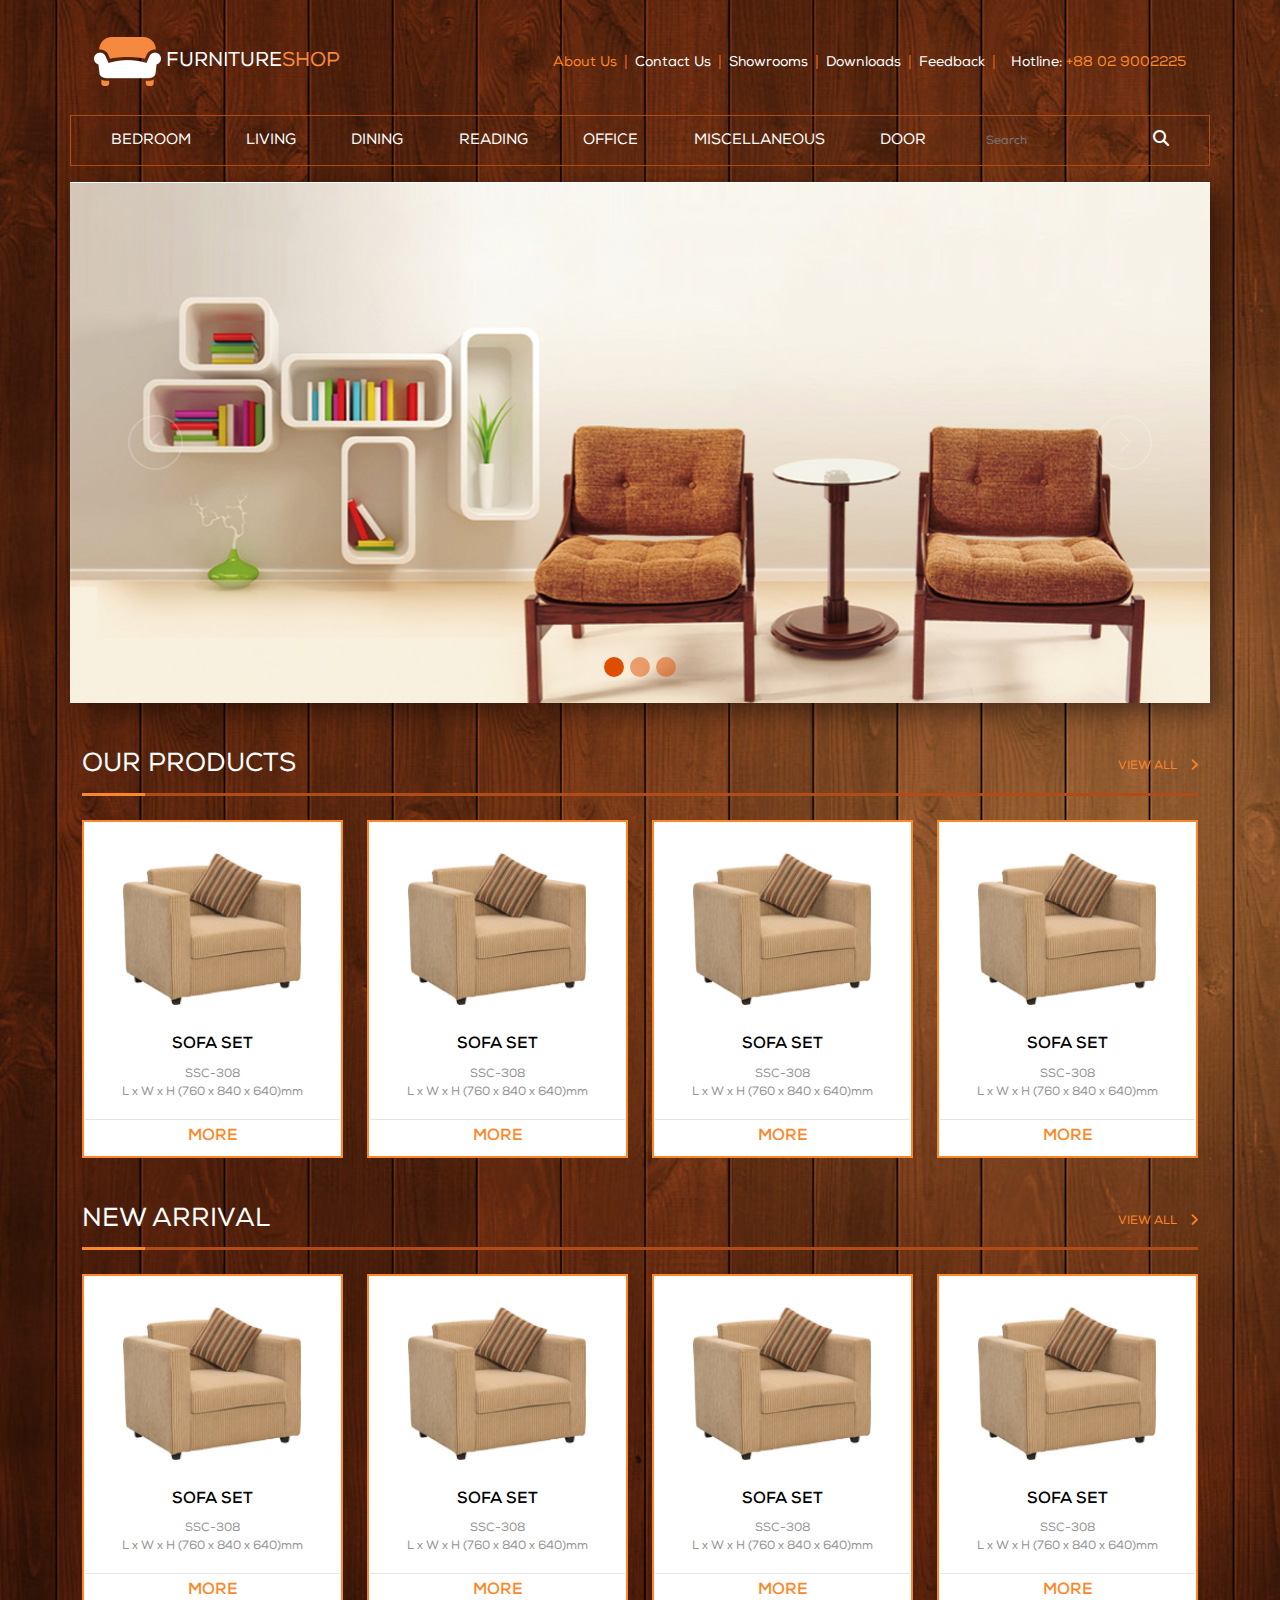
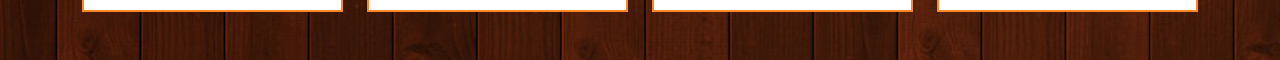
==== Project - 1 HTML CSS Bootstrap Website/index.html @ 81d1b039 "my evidence 2 project is updated" ====
<!DOCTYPE html>
<html lang="en">

<head>
    <meta charset="UTF-8">
    <meta http-equiv="X-UA-Compatible" content="IE=edge">
    <meta name="viewport" content="width=device-width, initial-scale=1.0">
    <title>Project 1</title>
    <link rel="stylesheet" href="css/bootstrap.min.css">
    <link rel="stylesheet" href="css/all.min.css">
    <link rel="stylesheet" href="css/style.css">
    <link rel="stylesheet" href="css/responsive.css">

</head>

<body>
    <header>
        <div class="container">
            <nav class="navbar navbar-expand-lg mt-4">
                <div class="container-fluid">
                    <a class="navbar-brand" href="#"><img src="images/Logo.png" alt=""> FURNITURE<span>SHOP</span></a>
                    <button class="navbar-toggler" type="button" data-bs-toggle="collapse"
                        data-bs-target="#navbarSupportedContent" aria-controls="navbarSupportedContent"
                        aria-expanded="false" aria-label="Toggle navigation">
                        <span class="navbar-toggler-icon-custom">
                            <i class="fa fa-bars"></i>
                        </span>
                    </button>

                    <div class="collapse navbar-collapse" id="navbarSupportedContent">
                        <ul class="navbar-nav ms-auto mb-2 mb-lg-0">
                            <li class="nav-item">
                                <a class="nav-link active" aria-current="page" href="#">About Us</a>
                            </li>
                            <li class="nav-item">
                                <a class="nav-link" aria-current="page" href="#">Contact Us</a>
                            </li>
                            <li class="nav-item">
                                <a class="nav-link" aria-current="page" href="#">Showrooms</a>
                            </li>
                            <li class="nav-item">
                                <a class="nav-link" aria-current="page" href="#">Downloads</a>
                            </li>
                            <li class="nav-item">
                                <a class="nav-link" aria-current="page" href="#">Feedback</a>
                            </li>
                            <li class="nav-item">
                                <p class="navbar-text ms-3 align-items-center">Hotline: <span>+88 02 9002225</span></p>
                            </li>
                        </ul>

                    </div>
                </div>
            </nav>
        </div>
        <div class="container mt-3">
            <div class="row">
                <div
                    class="col-12 menu-link-group align-items-center justify-content-around d-flex flex-md-row flex-column">
                    <a href="#">BEDROOM</a>
                    <a href="#">LIVING</a>
                    <a href="#">DINING</a>
                    <a href="#">READING</a>
                    <a href="#">OFFICE</a>
                    <a href="#">MISCELLANEOUS</a>
                    <a href="#">DOOR</a>
                    <div class=>
                        <input type="text" id="search" placeholder="Search">
                        <label for="search">
                            <i class="fa-solid fa-magnifying-glass"></i>
                        </label>
                    </div>
                </div>
            </div>
        </div>
    </header>

    <section class="container mt-3 p-0 banner-slider">
        <div id="carouselExampleIndicators" class="carousel slide">
            <div class="carousel-indicators">
                <button type="button" data-bs-target="#carouselExampleIndicators" data-bs-slide-to="0" class="active"
                    aria-current="true" aria-label="Slide 1"></button>
                <button type="button" data-bs-target="#carouselExampleIndicators" data-bs-slide-to="1"
                    aria-label="Slide 2"></button>
                <button type="button" data-bs-target="#carouselExampleIndicators" data-bs-slide-to="2"
                    aria-label="Slide 3"></button>
            </div>
            <div class="carousel-inner">
                <div class="carousel-item active">
                    <img src="images/Banner 1.jpg" class="d-block w-100" alt="...">
                </div>
                <div class="carousel-item">
                    <img src="images/Banner 2.jpg" class="d-block w-100" alt="...">
                </div>
                <div class="carousel-item">
                    <img src="images/Banner 3.jpg" class="d-block w-100" alt="...">
                </div>
            </div>
            <button class="carousel-control-prev" type="button" data-bs-target="#carouselExampleIndicators"
                data-bs-slide="prev">
                <img src="images/previousIcon.png" alt="">

                </span>
                <span class="visually-hidden">Previous</span>
            </button>
            <button class="carousel-control-next" type="button" data-bs-target="#carouselExampleIndicators"
                data-bs-slide="next">
                <img src="images/nextIcon.png" alt="">
                <span class="visually-hidden">Next</span>
            </button>
        </div>
    </section>
    <!-- Our Product section start -->
    <section class="container our-products-section my-5">
        <!-- Common heading Start -->
        <div class="title">
            <div class="row">
                <div class="col-6 d-flex align-items-center">
                    <h2 class="common-heading">OUR PRODUCTS</h2>
                </div>
                <div class="col-6 d-flex align-items-center justify-content-end">
                    <h5 class="common-heading-2">VIEW ALL <i class="fa-solid fa-chevron-right"></i></h5>
                </div>
            </div>
            <div class="title-divider">
            </div>
            <!-- Common heading end -->
            <div class="row mt-lg-n3 mt-4">
                <div class="col-md-3">
                    <div class="card">
                        <img src="images/product-1.jpg" class="card-img-top" alt="...">
                        <div class="card-body">
                            <h5 class="card-title">Sofa Set</h5>
                            <p class="card-text">SSC-308 <br>
                                L x W x H (760 x 840 x 640)mm</p>
                            <a href="#" class="btn card-btn">More</a>
                        </div>
                    </div>
                </div>
                <div class="col-md-3">
                    <div class="card">
                        <img src="images/product-1.jpg" class="card-img-top" alt="...">
                        <div class="card-body">
                            <h5 class="card-title">Sofa Set</h5>
                            <p class="card-text">SSC-308 <br>
                                L x W x H (760 x 840 x 640)mm</p>
                            <a href="#" class="btn card-btn">More</a>
                        </div>
                    </div>
                </div>
                <div class="col-md-3">
                    <div class="card">
                        <img src="images/product-1.jpg" class="card-img-top" alt="...">
                        <div class="card-body">
                            <h5 class="card-title">Sofa Set</h5>
                            <p class="card-text">SSC-308 <br>
                                L x W x H (760 x 840 x 640)mm</p>
                            <a href="#" class="btn card-btn">More</a>
                        </div>
                    </div>
                </div>
                <div class="col-md-3">
                    <div class="card">
                        <img src="images/product-1.jpg" class="card-img-top" alt="...">
                        <div class="card-body">
                            <h5 class="card-title">Sofa Set</h5>
                            <p class="card-text">SSC-308 <br>
                                L x W x H (760 x 840 x 640)mm</p>
                            <a href="#" class="btn card-btn">More</a>
                        </div>
                    </div>
                </div>
            </div>
    </section>
    <!-- Our Product section end -->

    <!-- New Arrival Section start -->
    <section class="container new-arriaval-section my-5">
        <!-- Common heading Start -->
        <div class="title">
            <div class="row">
                <div class="col-6 d-flex align-items-center">
                    <h2 class="common-heading">New Arrival</h2>
                </div>
                <div class="col-6 d-flex align-items-center justify-content-end">
                    <h5 class="common-heading-2">VIEW ALL <i class="fa-solid fa-chevron-right"></i></h5>
                </div>
            </div>
            <div class="title-divider">
            </div>
            <!-- Common heading end -->
            <div class="row mt-lg-n3 mt-4">
                <div class="col-md-3">
                    <div class="card">
                        <img src="images/product-1.jpg" class="card-img-top" alt="...">
                        <div class="card-body">
                            <h5 class="card-title">Sofa Set</h5>
                            <p class="card-text">SSC-308 <br>
                                L x W x H (760 x 840 x 640)mm</p>
                            <a href="#" class="btn card-btn">More</a>
                        </div>
                    </div>
                </div>
                <div class="col-md-3">
                    <div class="card">
                        <img src="images/product-1.jpg" class="card-img-top" alt="...">
                        <div class="card-body">
                            <h5 class="card-title">Sofa Set</h5>
                            <p class="card-text">SSC-308 <br>
                                L x W x H (760 x 840 x 640)mm</p>
                            <a href="#" class="btn card-btn">More</a>
                        </div>
                    </div>
                </div>
                <div class="col-md-3">
                    <div class="card">
                        <img src="images/product-1.jpg" class="card-img-top" alt="...">
                        <div class="card-body">
                            <h5 class="card-title">Sofa Set</h5>
                            <p class="card-text">SSC-308 <br>
                                L x W x H (760 x 840 x 640)mm</p>
                            <a href="#" class="btn card-btn">More</a>
                        </div>
                    </div>
                </div>
                <div class="col-md-3">
                    <div class="card">
                        <img src="images/product-1.jpg" class="card-img-top" alt="...">
                        <div class="card-body">
                            <h5 class="card-title">Sofa Set</h5>
                            <p class="card-text">SSC-308 <br>
                                L x W x H (760 x 840 x 640)mm</p>
                            <a href="#" class="btn card-btn">More</a>
                        </div>
                    </div>
                </div>
            </div>
    </section>
    <!-- New Arrival Section end -->
    <script src="js/bootstrap.bundle.min.js"></script>
</body>

</html>
---- Project - 1 HTML CSS Bootstrap Website/css/style.css ----
/* Importing fonts start */

@font-face {
    font-family: 'Nexa';
    src: url('../fonts/NexaBold.woff') format('woff');
    font-weight: bold;
    font-style: normal;
}

@font-face {
    font-family: 'Nexa';
    src: url('../fonts/NexaLight.woff') format('woff');
    font-weight: lighter;
    font-style: normal;
}

@font-face {
    font-family: 'Nexa';
    src: url('../fonts/NexaRegular.woff') format('woff');
    font-weight: normal;
    font-style: normal;
}

/* Importing fonts end */


* {
    margin: 0;
    padding: 0;
}

body {
    font-family: 'Nexa', sans-serif;
    font-weight: normal;
    color: white;
    background-image: url(../images/background-image.jpg);
    background-repeat: repeat-y;
    background-size: cover;
    position: relative;
}

/* body::after {
    content: "";
    position: absolute;
    top: 0;
    left: 0;
    width: 100%;
    height: 100%;
    background: linear-gradient(to bottom, transparent #fff);
} */

/* Header start */
.navbar-toggler-icon-custom {
    color: white;
    font-size: 25px;
}

.navbar-brand {
    color: white;
}

.navbar-brand span {
    color: #f5893f;
}

.nav-item span {
    color: #fa8729;
}

.navbar-text {
    font-size: 14px;
    color: white;
}

.nav-link {
    color: white;
    font-size: 14px;
    margin: 0 6 px;
}

.nav-link:hover,
.navbar-nav .nav-link.active {
    color: #fa8729;
}

.navbar-nav li {
    border-right: 2px solid #af4c18;
    height: 14px;
    line-height: 0px;
}

.navbar-nav li:last-child {
    border-right: none;
}

/* Second menu */
.menu-link-group {
    border: 1px solid #af4c18;
}

.menu-link-group a {
    padding: 17px 0;
    line-height: 15px;
    color: white;
    text-decoration: none;
    font-size: 15px;
}

.menu-link-group input {
    padding: 0 5px;
    height: 20px;
    margin-right: 10px;
    font-size: 12px;
    border: none;
    background-color: transparent;
}

/* Header end */

/* Carosol Start */
.carousel {
    box-shadow: 10px 10px 25px rgba(0, 0, 0, 0.445);
}

.fa-circle-chevron-left {
    font-size: 25px;
}

.carousel-indicators [data-bs-target] {
    width: 20px;
    height: 20px;
    border-radius: 50%;
    background-color: #df4e00;
}

/* Carosol End */

/* Our Products start */
.our-products-section {}

.card {
    border-radius: 0;
    border: 2px solid #fa8729;
}

.card-title {
    color: black;
    margin-bottom: 10px;
}


.card-img,
.card-img-top {
    width: 70%;
    margin: 30px auto;
}

.card-body {
    padding: 0;
    text-align: center;
}

.card-title {
    text-transform: uppercase;
    font-size: 16px;
    font-weight: bold;
}

.card-text {
    font-size: 12px;
    color: #959595;
    padding: 0 15px;
}

.card-btn {
    display: block;
    color: #fa8729;
    font-size: 16px;
    font-weight: bold;
    text-transform: uppercase;
    position: relative;
}

.card-btn::before {
    position: absolute;
    content: "";
    top: 0;
    left: 0;
    right: 0;
    bottom: 0;
    height: 1px;
    background-color: #e6e6e6;
}

/* Our Products end */


/* common heading start */
.common-heading {
    font-size: 26px;
    margin: 0;
    text-transform: uppercase;
}

.common-heading-2 {
    font-size: 12px;
    color: #fa8729;
    margin: 0;
}

.title-divider {
    margin: 10px 0;
    display: block;
    height: 3px;
    width: 100%;
    background-color: #af4c18;
    position: relative;
}

.title-divider::before {
    position: absolute;
    content: "";
    height: 3px;
    width: 63px;
    background-color: #fa8729;
}

.fa-chevron-right {
    margin-left: 10px;
}

/* common heading end */
---- Project - 1 HTML CSS Bootstrap Website/css/responsive.css ----
@media only screen and (max-width: 992px) {
    .nav-item {
        text-align: center;
        margin: 18px 0;
    }

    .navbar-nav li {
        border: none;
    }

    .nav-link,
    .navbar-text {
        font-size: 20px;
    }

    .menu-link-group a {
        font-size: 13.5px;
    }
}

@media (max-width: 768px) {
    .menu-link-group a {
        font-size: 16px;
        padding: 14px 0;
    }

    .menu-link-group input {
        min-width: 200px;
        width: 50vw;
        height: 30px;
        margin-bottom: 20px;
    }

}


@media (max-width: 576px) {
    .banner-slider {
        display: none;
    }

    .menu-link-group input {
        min-width: 200px;
        width: 80vw;
        height: 30px;
    }
}
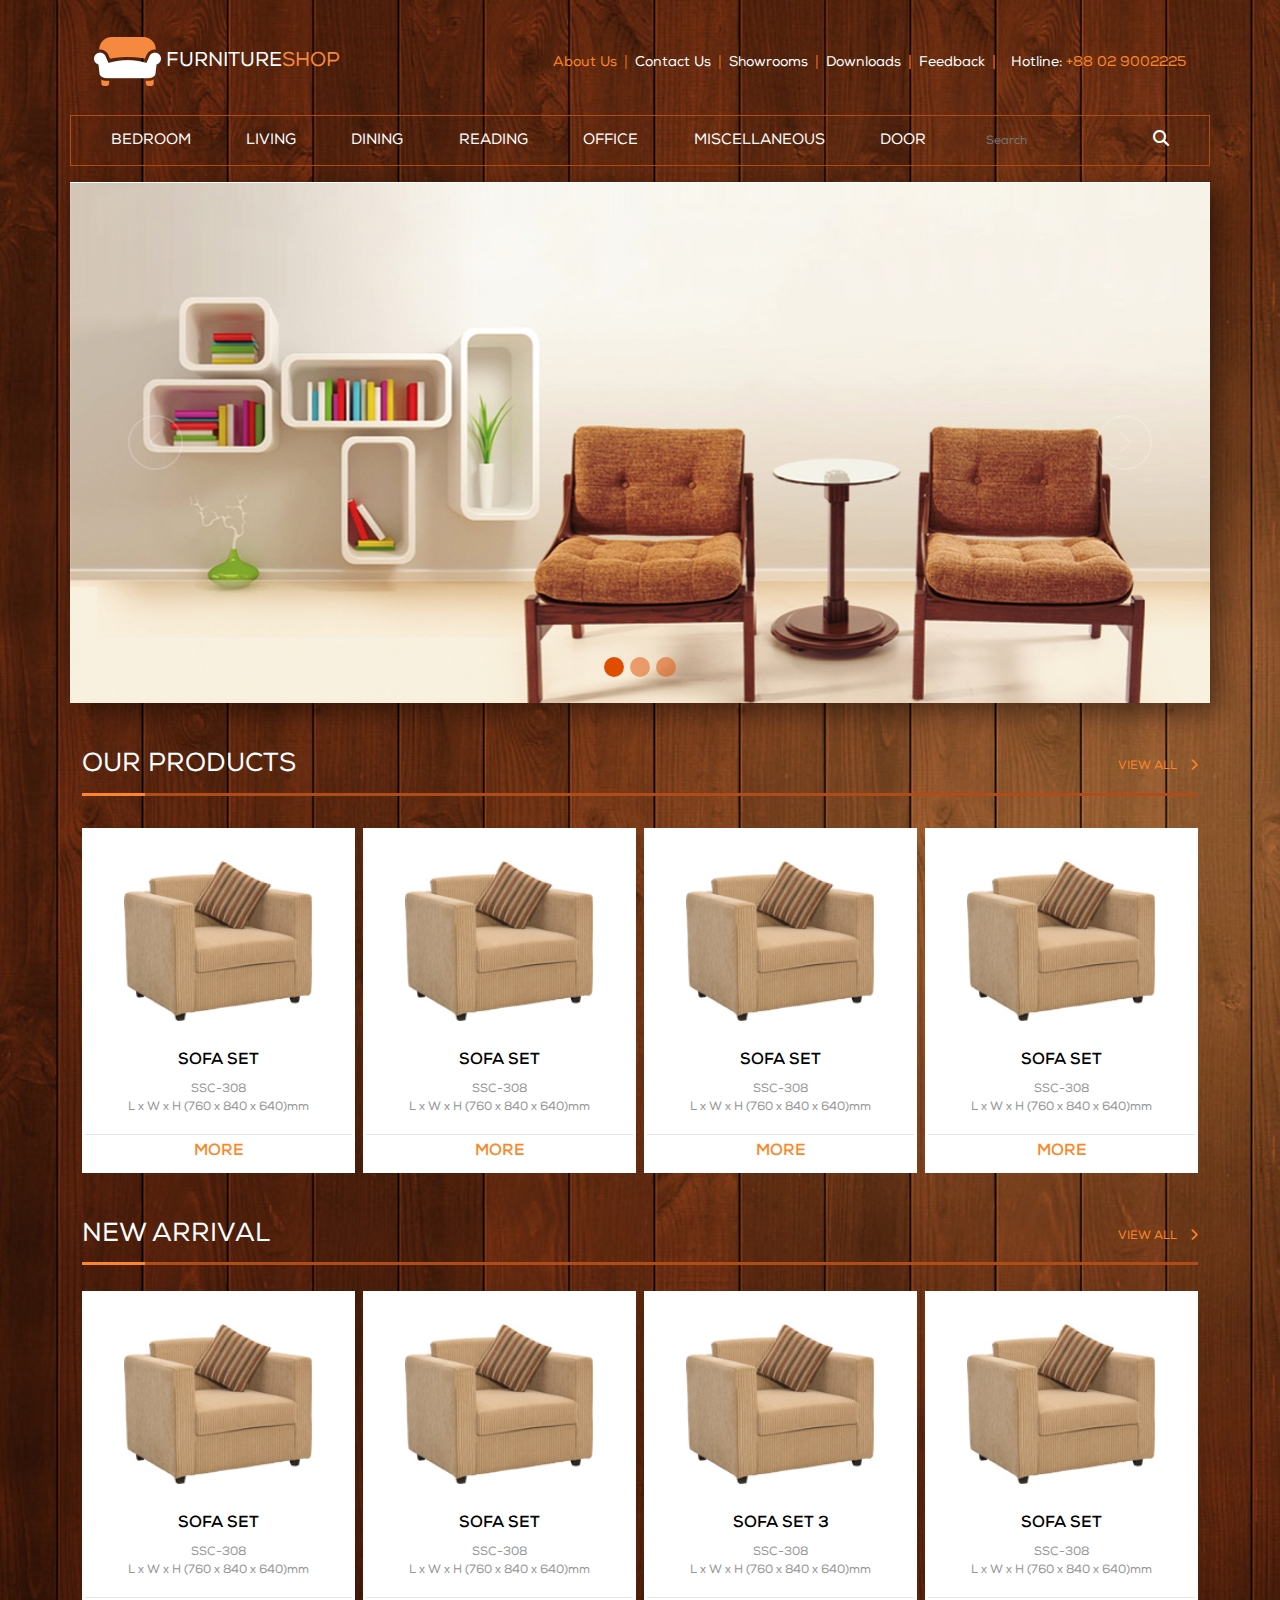
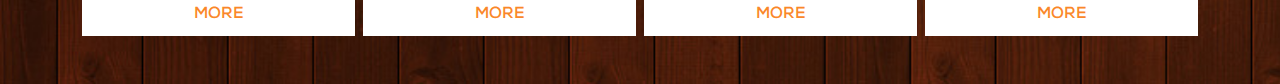
==== commit 06bb4916: "my project is updated" ====
--- a/Project - 1 HTML CSS Bootstrap Website/index.html
+++ b/Project - 1 HTML CSS Bootstrap Website/index.html
@@ -75,7 +75,7 @@
         </div>
     </header>
 
-    <section class="container mt-3 p-0 banner-slider">
+    <section class="container mt-3 p-0 banner-slider ">
         <div id="carouselExampleIndicators" class="carousel slide">
             <div class="carousel-indicators">
                 <button type="button" data-bs-target="#carouselExampleIndicators" data-bs-slide-to="0" class="active"
@@ -125,41 +125,41 @@
             <div class="title-divider">
             </div>
             <!-- Common heading end -->
-            <div class="row mt-lg-n3 mt-4">
-                <div class="col-md-3">
-                    <div class="card">
-                        <img src="images/product-1.jpg" class="card-img-top" alt="...">
-                        <div class="card-body">
-                            <h5 class="card-title">Sofa Set</h5>
-                            <p class="card-text">SSC-308 <br>
-                                L x W x H (760 x 840 x 640)mm</p>
-                            <a href="#" class="btn card-btn">More</a>
-                        </div>
-                    </div>
-                </div>
-                <div class="col-md-3">
-                    <div class="card">
-                        <img src="images/product-1.jpg" class="card-img-top" alt="...">
-                        <div class="card-body">
-                            <h5 class="card-title">Sofa Set</h5>
-                            <p class="card-text">SSC-308 <br>
-                                L x W x H (760 x 840 x 640)mm</p>
-                            <a href="#" class="btn card-btn">More</a>
-                        </div>
-                    </div>
-                </div>
-                <div class="col-md-3">
-                    <div class="card">
-                        <img src="images/product-1.jpg" class="card-img-top" alt="...">
-                        <div class="card-body">
-                            <h5 class="card-title">Sofa Set</h5>
-                            <p class="card-text">SSC-308 <br>
-                                L x W x H (760 x 840 x 640)mm</p>
-                            <a href="#" class="btn card-btn">More</a>
-                        </div>
-                    </div>
-                </div>
-                <div class="col-md-3">
+            <div class="row mt-lg-3 px-2">
+                <div class="col-md-3 col-6 mt-3 g-2">
+                    <div class="card">
+                        <img src="images/product-1.jpg" class="card-img-top" alt="...">
+                        <div class="card-body">
+                            <h5 class="card-title">Sofa Set</h5>
+                            <p class="card-text">SSC-308 <br>
+                                L x W x H (760 x 840 x 640)mm</p>
+                            <a href="#" class="btn card-btn">More</a>
+                        </div>
+                    </div>
+                </div>
+                <div class="col-md-3 col-6 mt-3 g-2">
+                    <div class="card">
+                        <img src="images/product-1.jpg" class="card-img-top" alt="...">
+                        <div class="card-body">
+                            <h5 class="card-title">Sofa Set</h5>
+                            <p class="card-text">SSC-308 <br>
+                                L x W x H (760 x 840 x 640)mm</p>
+                            <a href="#" class="btn card-btn">More</a>
+                        </div>
+                    </div>
+                </div>
+                <div class="col-md-3 col-6 mt-3 g-2">
+                    <div class="card">
+                        <img src="images/product-1.jpg" class="card-img-top" alt="...">
+                        <div class="card-body">
+                            <h5 class="card-title">Sofa Set</h5>
+                            <p class="card-text">SSC-308 <br>
+                                L x W x H (760 x 840 x 640)mm</p>
+                            <a href="#" class="btn card-btn">More</a>
+                        </div>
+                    </div>
+                </div>
+                <div class="col-md-3 col-6 mt-3 g-2">
                     <div class="card">
                         <img src="images/product-1.jpg" class="card-img-top" alt="...">
                         <div class="card-body">
@@ -189,41 +189,41 @@
             <div class="title-divider">
             </div>
             <!-- Common heading end -->
-            <div class="row mt-lg-n3 mt-4">
-                <div class="col-md-3">
-                    <div class="card">
-                        <img src="images/product-1.jpg" class="card-img-top" alt="...">
-                        <div class="card-body">
-                            <h5 class="card-title">Sofa Set</h5>
-                            <p class="card-text">SSC-308 <br>
-                                L x W x H (760 x 840 x 640)mm</p>
-                            <a href="#" class="btn card-btn">More</a>
-                        </div>
-                    </div>
-                </div>
-                <div class="col-md-3">
-                    <div class="card">
-                        <img src="images/product-1.jpg" class="card-img-top" alt="...">
-                        <div class="card-body">
-                            <h5 class="card-title">Sofa Set</h5>
-                            <p class="card-text">SSC-308 <br>
-                                L x W x H (760 x 840 x 640)mm</p>
-                            <a href="#" class="btn card-btn">More</a>
-                        </div>
-                    </div>
-                </div>
-                <div class="col-md-3">
-                    <div class="card">
-                        <img src="images/product-1.jpg" class="card-img-top" alt="...">
-                        <div class="card-body">
-                            <h5 class="card-title">Sofa Set</h5>
-                            <p class="card-text">SSC-308 <br>
-                                L x W x H (760 x 840 x 640)mm</p>
-                            <a href="#" class="btn card-btn">More</a>
-                        </div>
-                    </div>
-                </div>
-                <div class="col-md-3">
+            <div class="row mt-lg-n3 px-2">
+                <div class="col-md-3 col-6 mt-3 g-2">
+                    <div class="card">
+                        <img src="images/product-1.jpg" class="card-img-top" alt="...">
+                        <div class="card-body">
+                            <h5 class="card-title">Sofa Set</h5>
+                            <p class="card-text">SSC-308 <br>
+                                L x W x H (760 x 840 x 640)mm</p>
+                            <a href="#" class="btn card-btn">More</a>
+                        </div>
+                    </div>
+                </div>
+                <div class="col-md-3 col-6 mt-3 g-2">
+                    <div class="card">
+                        <img src="images/product-1.jpg" class="card-img-top" alt="...">
+                        <div class="card-body">
+                            <h5 class="card-title">Sofa Set</h5>
+                            <p class="card-text">SSC-308 <br>
+                                L x W x H (760 x 840 x 640)mm</p>
+                            <a href="#" class="btn card-btn">More</a>
+                        </div>
+                    </div>
+                </div>
+                <div class="col-md-3 col-6 mt-3 g-2">
+                    <div class="card">
+                        <img src="images/product-1.jpg" class="card-img-top" alt="...">
+                        <div class="card-body">
+                            <h5 class="card-title">Sofa Set 3</h5>
+                            <p class="card-text">SSC-308 <br>
+                                L x W x H (760 x 840 x 640)mm</p>
+                            <a href="#" class="btn card-btn">More</a>
+                        </div>
+                    </div>
+                </div>
+                <div class="col-md-3 col-6 mt-3 g-2">
                     <div class="card">
                         <img src="images/product-1.jpg" class="card-img-top" alt="...">
                         <div class="card-body">
--- a/Project - 1 HTML CSS Bootstrap Website/css/style.css
+++ b/Project - 1 HTML CSS Bootstrap Website/css/style.css
@@ -140,8 +140,14 @@
 
 .card {
     border-radius: 0;
+    border: 2px solid #ffffff;
+}
+
+.card:hover {
     border: 2px solid #fa8729;
 }
+
+
 
 .card-title {
     color: black;
@@ -154,6 +160,7 @@
     width: 70%;
     margin: 30px auto;
 }
+
 
 .card-body {
     padding: 0;
--- a/Project - 1 HTML CSS Bootstrap Website/css/responsive.css
+++ b/Project - 1 HTML CSS Bootstrap Website/css/responsive.css
@@ -1,4 +1,9 @@
 @media only screen and (max-width: 992px) {
+    body {
+        background-size: auto;
+    }
+
+
     .nav-item {
         text-align: center;
         margin: 18px 0;
@@ -19,6 +24,8 @@
 }
 
 @media (max-width: 768px) {
+
+
     .menu-link-group a {
         font-size: 16px;
         padding: 14px 0;
@@ -35,6 +42,16 @@
 
 
 @media (max-width: 576px) {
+    /* header start */
+
+    .navbar-brand {
+        font-size: 15px;
+    }
+
+    .navbar-brand img {
+        width: 40px;
+    }
+
     .banner-slider {
         display: none;
     }
@@ -44,4 +61,16 @@
         width: 80vw;
         height: 30px;
     }
+
+    .our-products-section {
+        margin: 1rem 0 !important;
+    }
+
+    /* header end */
+    /* common heading start */
+    .common-heading {
+        font-size: 16px;
+    }
+
+    /* common heading end */
 }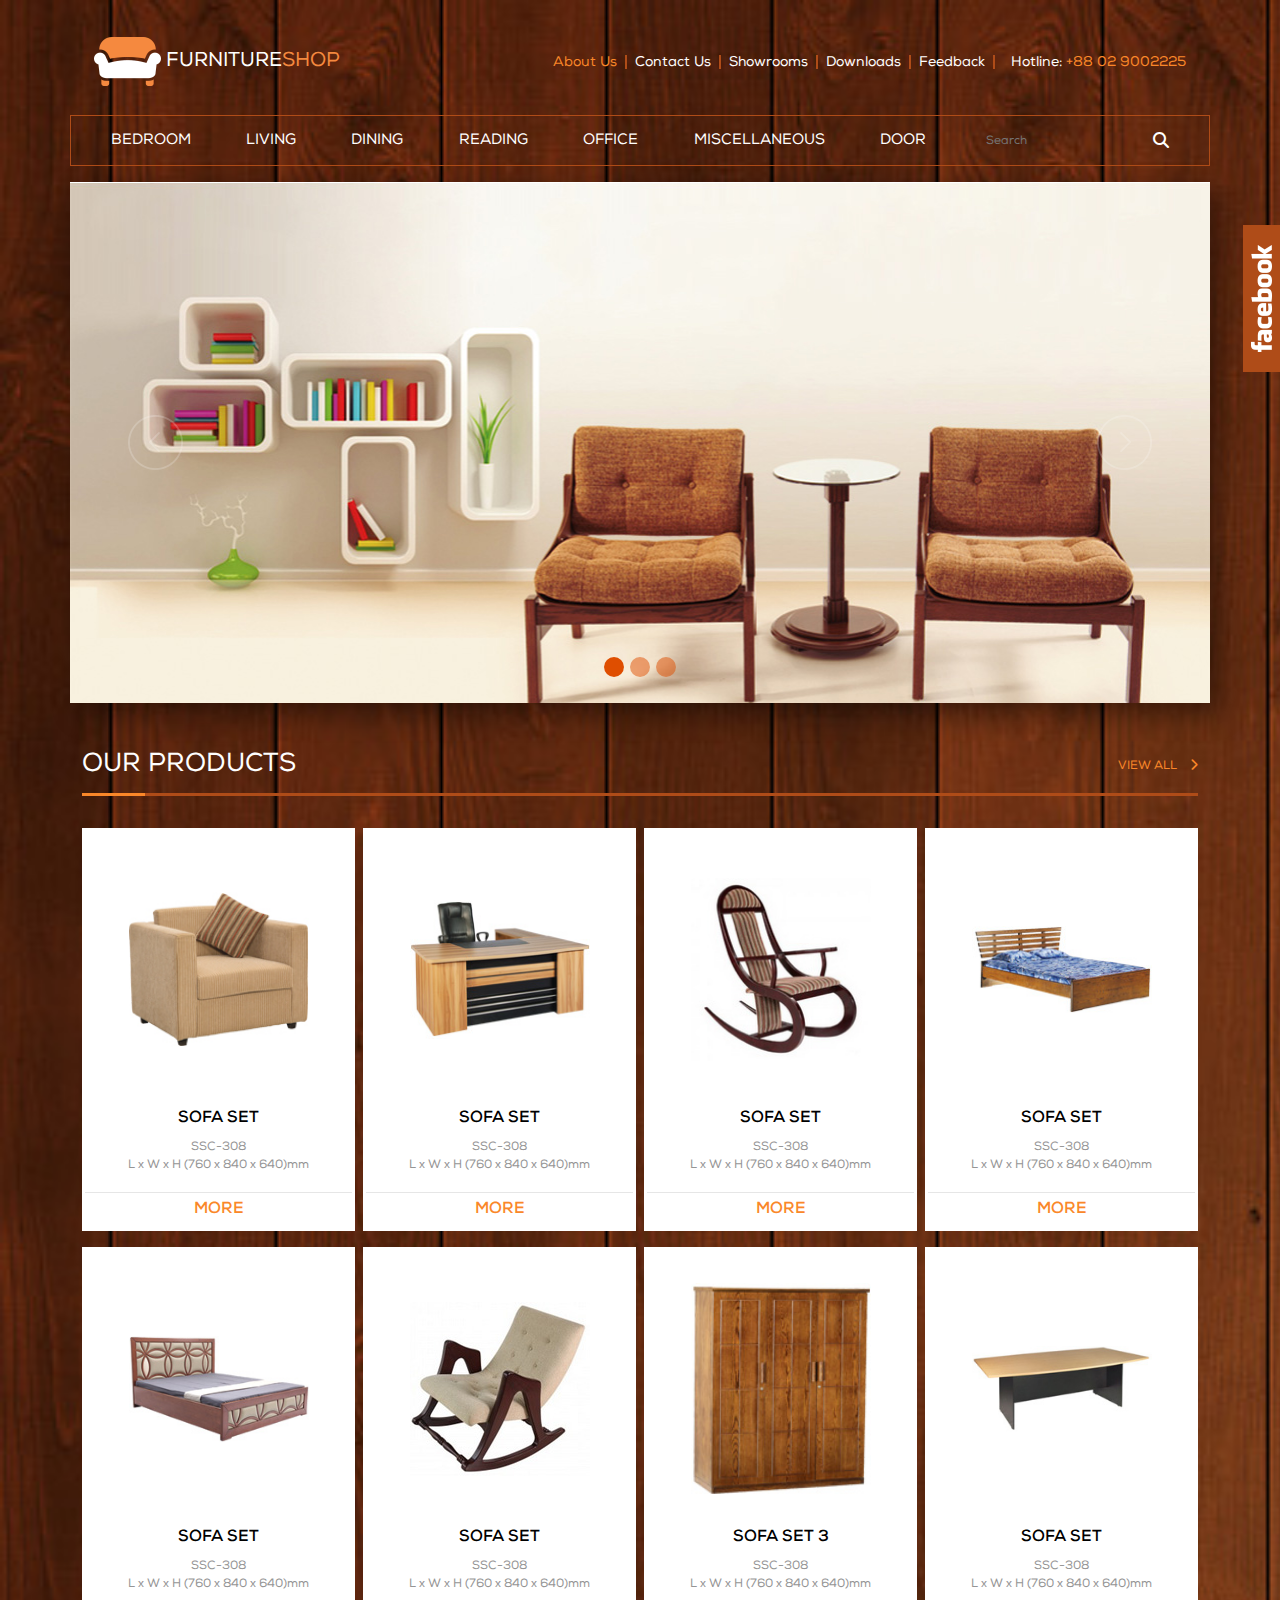
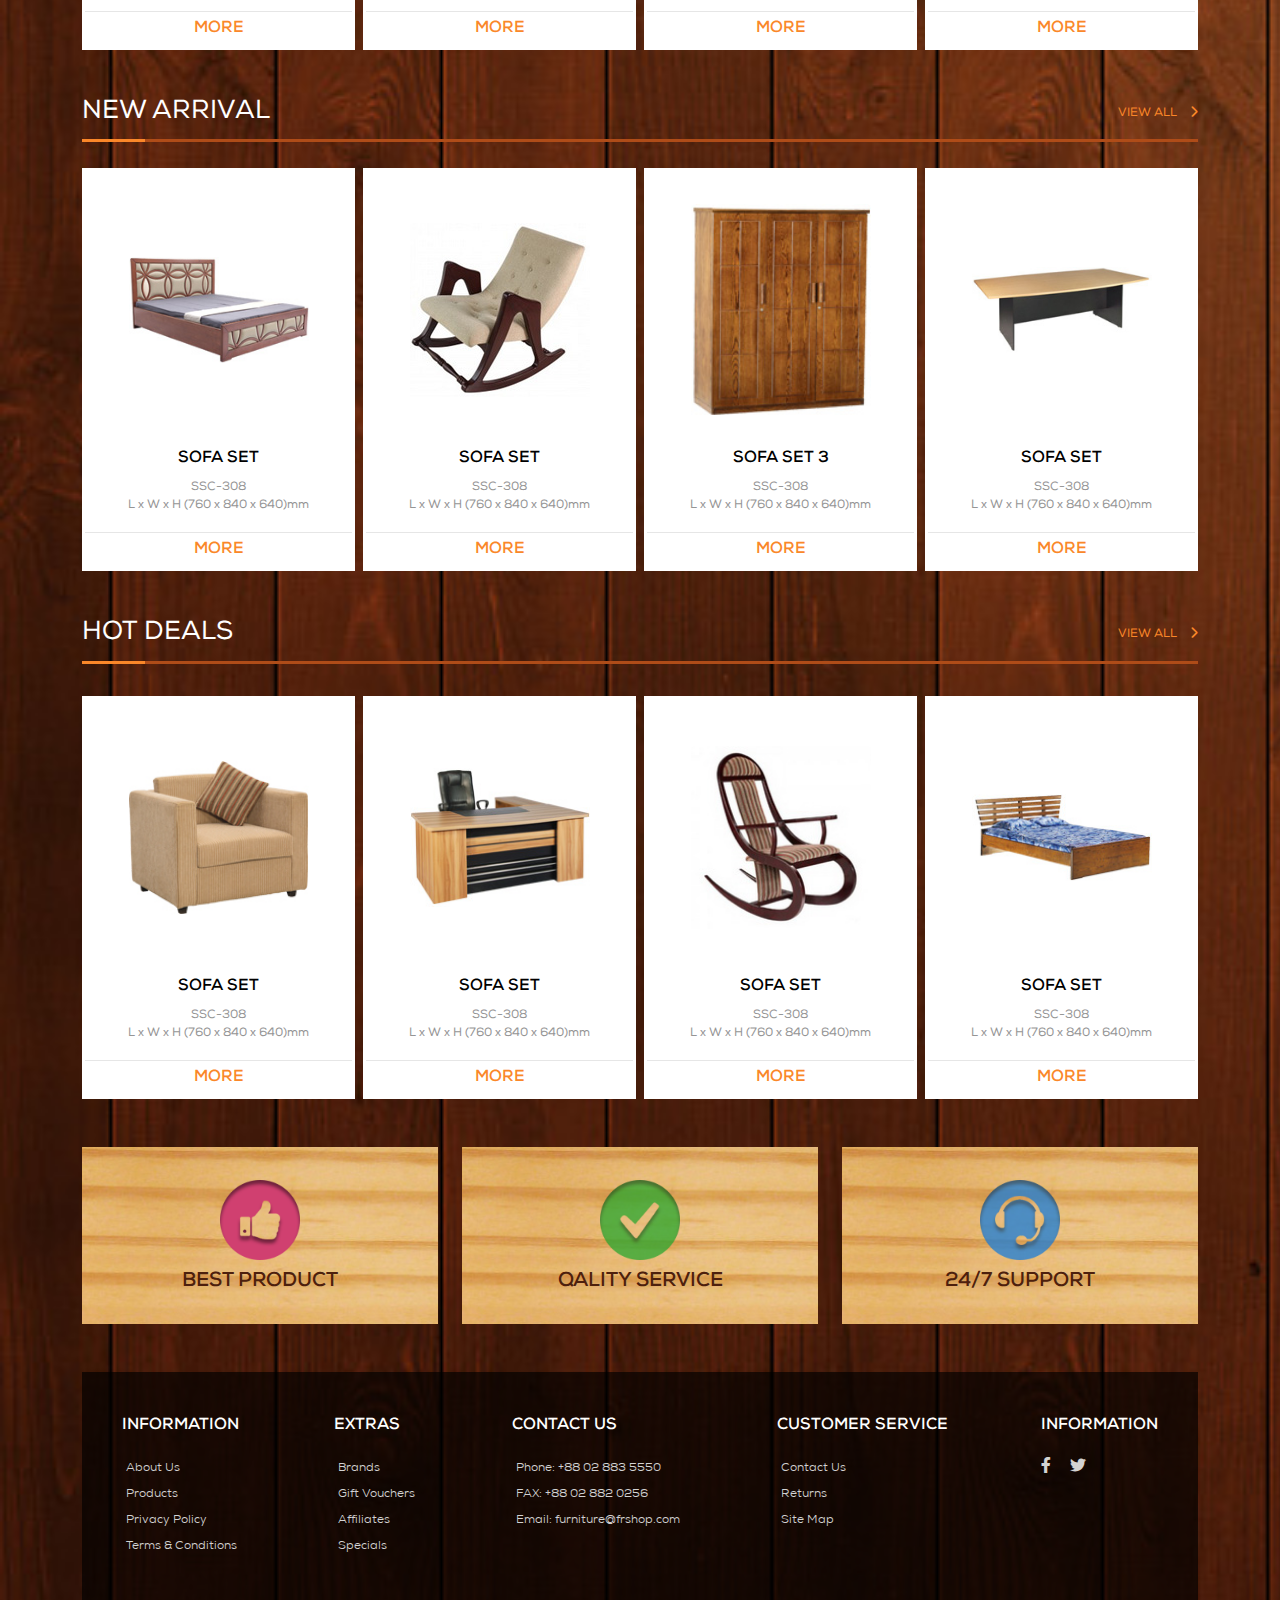
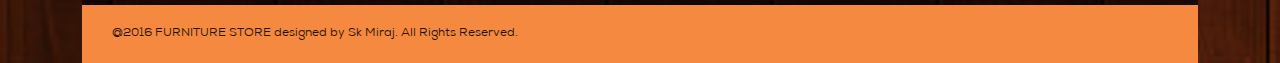
==== commit 6834b162: "git updated" ====
--- a/Project - 1 HTML CSS Bootstrap Website/index.html
+++ b/Project - 1 HTML CSS Bootstrap Website/index.html
@@ -18,7 +18,8 @@
         <div class="container">
             <nav class="navbar navbar-expand-lg mt-4">
                 <div class="container-fluid">
-                    <a class="navbar-brand" href="#"><img src="images/Logo.png" alt=""> FURNITURE<span>SHOP</span></a>
+                    <a class="navbar-brand" href="index.html"><img src="images/Logo.png" alt="">
+                        FURNITURE<span>SHOP</span></a>
                     <button class="navbar-toggler" type="button" data-bs-toggle="collapse"
                         data-bs-target="#navbarSupportedContent" aria-controls="navbarSupportedContent"
                         aria-expanded="false" aria-label="Toggle navigation">
@@ -30,19 +31,19 @@
                     <div class="collapse navbar-collapse" id="navbarSupportedContent">
                         <ul class="navbar-nav ms-auto mb-2 mb-lg-0">
                             <li class="nav-item">
-                                <a class="nav-link active" aria-current="page" href="#">About Us</a>
-                            </li>
-                            <li class="nav-item">
-                                <a class="nav-link" aria-current="page" href="#">Contact Us</a>
-                            </li>
-                            <li class="nav-item">
-                                <a class="nav-link" aria-current="page" href="#">Showrooms</a>
-                            </li>
-                            <li class="nav-item">
-                                <a class="nav-link" aria-current="page" href="#">Downloads</a>
-                            </li>
-                            <li class="nav-item">
-                                <a class="nav-link" aria-current="page" href="#">Feedback</a>
+                                <a class="nav-link active" aria-current="page" href="about-us.html">About Us</a>
+                            </li>
+                            <li class="nav-item">
+                                <a class="nav-link" aria-current="page" href="about-us.html">Contact Us</a>
+                            </li>
+                            <li class="nav-item">
+                                <a class="nav-link" aria-current="page" href="about-us.html">Showrooms</a>
+                            </li>
+                            <li class="nav-item">
+                                <a class="nav-link" aria-current="page" href="about-us.html">Downloads</a>
+                            </li>
+                            <li class="nav-item">
+                                <a class="nav-link" aria-current="page" href="about-us.html">Feedback</a>
                             </li>
                             <li class="nav-item">
                                 <p class="navbar-text ms-3 align-items-center">Hotline: <span>+88 02 9002225</span></p>
@@ -57,13 +58,13 @@
             <div class="row">
                 <div
                     class="col-12 menu-link-group align-items-center justify-content-around d-flex flex-md-row flex-column">
-                    <a href="#">BEDROOM</a>
-                    <a href="#">LIVING</a>
-                    <a href="#">DINING</a>
-                    <a href="#">READING</a>
-                    <a href="#">OFFICE</a>
-                    <a href="#">MISCELLANEOUS</a>
-                    <a href="#">DOOR</a>
+                    <a href="detail.html">BEDROOM</a>
+                    <a href="detail.html">LIVING</a>
+                    <a href="detail.html">DINING</a>
+                    <a href="detail.html">READING</a>
+                    <a href="detail.html">OFFICE</a>
+                    <a href="detail.html">MISCELLANEOUS</a>
+                    <a href="detail.html">DOOR</a>
                     <div class=>
                         <input type="text" id="search" placeholder="Search">
                         <label for="search">
@@ -128,45 +129,107 @@
             <div class="row mt-lg-3 px-2">
                 <div class="col-md-3 col-6 mt-3 g-2">
                     <div class="card">
-                        <img src="images/product-1.jpg" class="card-img-top" alt="...">
-                        <div class="card-body">
-                            <h5 class="card-title">Sofa Set</h5>
-                            <p class="card-text">SSC-308 <br>
-                                L x W x H (760 x 840 x 640)mm</p>
-                            <a href="#" class="btn card-btn">More</a>
-                        </div>
-                    </div>
-                </div>
-                <div class="col-md-3 col-6 mt-3 g-2">
-                    <div class="card">
-                        <img src="images/product-1.jpg" class="card-img-top" alt="...">
-                        <div class="card-body">
-                            <h5 class="card-title">Sofa Set</h5>
-                            <p class="card-text">SSC-308 <br>
-                                L x W x H (760 x 840 x 640)mm</p>
-                            <a href="#" class="btn card-btn">More</a>
-                        </div>
-                    </div>
-                </div>
-                <div class="col-md-3 col-6 mt-3 g-2">
-                    <div class="card">
-                        <img src="images/product-1.jpg" class="card-img-top" alt="...">
-                        <div class="card-body">
-                            <h5 class="card-title">Sofa Set</h5>
-                            <p class="card-text">SSC-308 <br>
-                                L x W x H (760 x 840 x 640)mm</p>
-                            <a href="#" class="btn card-btn">More</a>
-                        </div>
-                    </div>
-                </div>
-                <div class="col-md-3 col-6 mt-3 g-2">
-                    <div class="card">
-                        <img src="images/product-1.jpg" class="card-img-top" alt="...">
-                        <div class="card-body">
-                            <h5 class="card-title">Sofa Set</h5>
-                            <p class="card-text">SSC-308 <br>
-                                L x W x H (760 x 840 x 640)mm</p>
-                            <a href="#" class="btn card-btn">More</a>
+                        <div class="img-container">
+                            <img src="images/product-1.jpg" class="card-img-top img-fluid" alt="...">
+                        </div>
+                        <div class="card-body">
+                            <h5 class="card-title">Sofa Set</h5>
+                            <p class="card-text">SSC-308 <br>
+                                L x W x H (760 x 840 x 640)mm</p>
+                            <a href="detail.html" class="btn card-btn">More</a>
+                        </div>
+                    </div>
+                </div>
+                <div class="col-md-3 col-6 mt-3 g-2">
+                    <div class="card">
+                        <div class="img-container">
+                            <img src="images/product-2.jpg" class="card-img-top img-fluid" alt="...">
+                        </div>
+                        <div class="card-body">
+                            <h5 class="card-title">Sofa Set</h5>
+                            <p class="card-text">SSC-308 <br>
+                                L x W x H (760 x 840 x 640)mm</p>
+                            <a href="detail.html" class="btn card-btn">More</a>
+                        </div>
+                    </div>
+                </div>
+                <div class="col-md-3 col-6 mt-3 g-2">
+                    <div class="card">
+                        <div class="img-container">
+                            <img src="images/product-3.jpg" class="card-img-top img-fluid" alt="...">
+                        </div>
+                        <div class="card-body">
+                            <h5 class="card-title">Sofa Set</h5>
+                            <p class="card-text">SSC-308 <br>
+                                L x W x H (760 x 840 x 640)mm</p>
+                            <a href="detail.html" class="btn card-btn">More</a>
+                        </div>
+                    </div>
+                </div>
+                <div class="col-md-3 col-6 mt-3 g-2">
+                    <div class="card">
+                        <div class="img-container">
+                            <img src="images/product-4.jpg" class="card-img-top img-fluid" alt="...">
+                        </div>
+                        <div class="card-body">
+                            <h5 class="card-title">Sofa Set</h5>
+                            <p class="card-text">SSC-308 <br>
+                                L x W x H (760 x 840 x 640)mm</p>
+                            <a href="detail.html" class="btn card-btn">More</a>
+                        </div>
+                    </div>
+                </div>
+            </div>
+            <div class="row mt-lg-n3 px-2">
+                <div class="col-md-3 col-6 mt-3 g-2">
+                    <div class="card">
+                        <div class="img-container">
+                            <img src="images/product-5.jpg" class="card-img-top img-fluid" alt="...">
+                        </div>
+                        <div class="card-body">
+                            <h5 class="card-title">Sofa Set</h5>
+                            <p class="card-text">SSC-308 <br>
+                                L x W x H (760 x 840 x 640)mm</p>
+                            <a href="detail.html" class="btn card-btn">More</a>
+                        </div>
+                    </div>
+                </div>
+                <div class="col-md-3 col-6 mt-3 g-2">
+                    <div class="card">
+                        <div class="img-container">
+                            <img src="images/product-6.jpg" class="card-img-top img-fluid" alt="...">
+                        </div>
+                        <div class="card-body">
+                            <h5 class="card-title">Sofa Set</h5>
+                            <p class="card-text">SSC-308 <br>
+                                L x W x H (760 x 840 x 640)mm</p>
+                            <a href="detail.html" class="btn card-btn">More</a>
+                        </div>
+                    </div>
+                </div>
+                <div class="col-md-3 col-6 mt-3 g-2">
+                    <div class="card">
+                        <div class="img-container">
+                            <img src="images/product-7.jpg" class="card-img-top img-fluid" alt="...">
+                        </div>
+                        <div class="card-body">
+                            <h5 class="card-title">Sofa Set 3</h5>
+                            <p class="card-text">SSC-308 <br>
+                                L x W x H (760 x 840 x 640)mm</p>
+                            <a href="detail.html" class="btn card-btn">More</a>
+                        </div>
+                    </div>
+                </div>
+                <div class="col-md-3 col-6 mt-3 g-2">
+                    <div class="card">
+                        <div class="img-container">
+                            <img src="images/product-8.jpg" class="card-img-top img-fluid" alt="...">
+                        </div>
+                        <div class="card-body">
+                            <h5 class="card-title">Sofa Set</h5>
+                            <p class="card-text">SSC-308 <br>
+                                L x W x H (760 x 840 x 640)mm</p>
+                            <a href="detail.html" class="btn card-btn">More</a>
                         </div>
                     </div>
                 </div>
@@ -192,50 +255,217 @@
             <div class="row mt-lg-n3 px-2">
                 <div class="col-md-3 col-6 mt-3 g-2">
                     <div class="card">
-                        <img src="images/product-1.jpg" class="card-img-top" alt="...">
-                        <div class="card-body">
-                            <h5 class="card-title">Sofa Set</h5>
-                            <p class="card-text">SSC-308 <br>
-                                L x W x H (760 x 840 x 640)mm</p>
-                            <a href="#" class="btn card-btn">More</a>
-                        </div>
-                    </div>
-                </div>
-                <div class="col-md-3 col-6 mt-3 g-2">
-                    <div class="card">
-                        <img src="images/product-1.jpg" class="card-img-top" alt="...">
-                        <div class="card-body">
-                            <h5 class="card-title">Sofa Set</h5>
-                            <p class="card-text">SSC-308 <br>
-                                L x W x H (760 x 840 x 640)mm</p>
-                            <a href="#" class="btn card-btn">More</a>
-                        </div>
-                    </div>
-                </div>
-                <div class="col-md-3 col-6 mt-3 g-2">
-                    <div class="card">
-                        <img src="images/product-1.jpg" class="card-img-top" alt="...">
+                        <div class="img-container">
+                            <img src="images/product-5.jpg" class="card-img-top img-fluid" alt="...">
+                        </div>
+                        <div class="card-body">
+                            <h5 class="card-title">Sofa Set</h5>
+                            <p class="card-text">SSC-308 <br>
+                                L x W x H (760 x 840 x 640)mm</p>
+                            <a href="detail.html" class="btn card-btn">More</a>
+                        </div>
+                    </div>
+                </div>
+                <div class="col-md-3 col-6 mt-3 g-2">
+                    <div class="card">
+                        <div class="img-container">
+                            <img src="images/product-6.jpg" class="card-img-top img-fluid" alt="...">
+                        </div>
+                        <div class="card-body">
+                            <h5 class="card-title">Sofa Set</h5>
+                            <p class="card-text">SSC-308 <br>
+                                L x W x H (760 x 840 x 640)mm</p>
+                            <a href="detail.html" class="btn card-btn">More</a>
+                        </div>
+                    </div>
+                </div>
+                <div class="col-md-3 col-6 mt-3 g-2">
+                    <div class="card">
+                        <div class="img-container">
+                            <img src="images/product-7.jpg" class="card-img-top img-fluid" alt="...">
+                        </div>
                         <div class="card-body">
                             <h5 class="card-title">Sofa Set 3</h5>
                             <p class="card-text">SSC-308 <br>
                                 L x W x H (760 x 840 x 640)mm</p>
-                            <a href="#" class="btn card-btn">More</a>
-                        </div>
-                    </div>
-                </div>
-                <div class="col-md-3 col-6 mt-3 g-2">
-                    <div class="card">
-                        <img src="images/product-1.jpg" class="card-img-top" alt="...">
-                        <div class="card-body">
-                            <h5 class="card-title">Sofa Set</h5>
-                            <p class="card-text">SSC-308 <br>
-                                L x W x H (760 x 840 x 640)mm</p>
-                            <a href="#" class="btn card-btn">More</a>
-                        </div>
-                    </div>
-                </div>
-            </div>
-    </section>
+                            <a href="detail.html" class="btn card-btn">More</a>
+                        </div>
+                    </div>
+                </div>
+                <div class="col-md-3 col-6 mt-3 g-2">
+                    <div class="card">
+                        <div class="img-container">
+                            <img src="images/product-8.jpg" class="card-img-top img-fluid" alt="...">
+                        </div>
+                        <div class="card-body">
+                            <h5 class="card-title">Sofa Set</h5>
+                            <p class="card-text">SSC-308 <br>
+                                L x W x H (760 x 840 x 640)mm</p>
+                            <a href="detail.html" class="btn card-btn">More</a>
+                        </div>
+                    </div>
+                </div>
+            </div>
+    </section>
+    <!-- hot Product section start -->
+    <section class="container our-products-section my-5">
+        <!-- Common heading Start -->
+        <div class="title">
+            <div class="row">
+                <div class="col-6 d-flex align-items-center">
+                    <h2 class="common-heading">HOT DEALS</h2>
+                </div>
+                <div class="col-6 d-flex align-items-center justify-content-end">
+                    <h5 class="common-heading-2">VIEW ALL <i class="fa-solid fa-chevron-right"></i></h5>
+                </div>
+            </div>
+            <div class="title-divider">
+            </div>
+            <!-- Common heading end -->
+            <div class="row mt-lg-3 px-2">
+                <div class="col-md-3 col-6 mt-3 g-2">
+                    <div class="card">
+                        <div class="img-container">
+                            <img src="images/product-1.jpg" class="card-img-top img-fluid" alt="...">
+                        </div>
+                        <div class="card-body">
+                            <h5 class="card-title">Sofa Set</h5>
+                            <p class="card-text">SSC-308 <br>
+                                L x W x H (760 x 840 x 640)mm</p>
+                            <a href="detail.html" class="btn card-btn">More</a>
+                        </div>
+                    </div>
+                </div>
+                <div class="col-md-3 col-6 mt-3 g-2">
+                    <div class="card">
+                        <div class="img-container">
+                            <img src="images/product-2.jpg" class="card-img-top img-fluid" alt="...">
+                        </div>
+                        <div class="card-body">
+                            <h5 class="card-title">Sofa Set</h5>
+                            <p class="card-text">SSC-308 <br>
+                                L x W x H (760 x 840 x 640)mm</p>
+                            <a href="detail.html" class="btn card-btn">More</a>
+                        </div>
+                    </div>
+                </div>
+                <div class="col-md-3 col-6 mt-3 g-2">
+                    <div class="card">
+                        <div class="img-container">
+                            <img src="images/product-3.jpg" class="card-img-top img-fluid" alt="...">
+                        </div>
+                        <div class="card-body">
+                            <h5 class="card-title">Sofa Set</h5>
+                            <p class="card-text">SSC-308 <br>
+                                L x W x H (760 x 840 x 640)mm</p>
+                            <a href="detail.html" class="btn card-btn">More</a>
+                        </div>
+                    </div>
+                </div>
+                <div class="col-md-3 col-6 mt-3 g-2">
+                    <div class="card">
+                        <div class="img-container">
+                            <img src="images/product-4.jpg" class="card-img-top img-fluid" alt="...">
+                        </div>
+                        <div class="card-body">
+                            <h5 class="card-title">Sofa Set</h5>
+                            <p class="card-text">SSC-308 <br>
+                                L x W x H (760 x 840 x 640)mm</p>
+                            <a href="detail.html" class="btn card-btn">More</a>
+                        </div>
+                    </div>
+                </div>
+            </div>
+    </section>
+    <!-- hot Product section end -->
+
+
+    <section class="container service">
+        <div class="row d-flex">
+            <div class="col-md-4 service-container d-flex align-items-center justify-content-center">
+                <img class="img-fluid" src="images/service-container-bg-1.jpg" alt="">
+                <div
+                    class="service-container-item text-center d-flex align-items-center justify-content-center flex-column">
+                    <img src="images/service-icon-1.png" alt="">
+                    <h2>Best Product</h2>
+                </div>
+            </div>
+            <div class="col-md-4 service-container d-flex align-items-center justify-content-center">
+                <img class="img-fluid" src="images/service-container-bg-1.jpg" alt="">
+                <div
+                    class="service-container-item text-center d-flex align-items-center justify-content-center flex-column">
+                    <img src="images/service-icon-2.png" alt="">
+                    <h2>Qality Service</h2>
+                </div>
+            </div>
+            <div class="col-md-4 service-container d-flex align-items-center justify-content-center">
+                <img class="img-fluid" src="images/service-container-bg-1.jpg" alt="">
+                <div
+                    class="service-container-item text-center d-flex align-items-center justify-content-center flex-column">
+                    <img src="images/service-icon-3.png" alt="">
+                    <h2>24/7 support</h2>
+                </div>
+            </div>
+        </div>
+    </section>
+    <section class="container mt-5">
+        <div class="footer-top">
+            <div class="ft-sec">
+                <h2>Information</h2>
+                <div class="ft-link-grp">
+                    <a href="detail.html">About Us</a>
+                    <a href="detail.html">Products</a>
+                    <a href="detail.html">Privacy Policy</a>
+                    <a href="detail.html">Terms & Conditions</a>
+                </div>
+            </div>
+            <div class="ft-sec">
+                <h2>Extras</h2>
+                <div class="ft-link-grp">
+                    <a href="detail.html">Brands</a>
+                    <a href="detail.html">Gift Vouchers</a>
+                    <a href="detail.html">Affiliates</a>
+                    <a href="detail.html#">Specials</a>
+                </div>
+            </div>
+            <div class="ft-sec">
+                <h2>Contact Us</h2>
+                <div class="ft-link-grp">
+                    <a href="#">Phone: +88 02 883 5550</a>
+                    <a href="#">FAX: +88 02 882 0256</a>
+                    <a href="#">Email: furniture@frshop.com</a>
+                </div>
+            </div>
+            <div class="ft-sec">
+                <h2>Customer Service</h2>
+                <div class="ft-link-grp">
+                    <a href="detail.html">Contact Us</a>
+                    <a href="detail.html">Returns</a>
+                    <a href="detail.html">Site Map</a>
+                </div>
+            </div>
+            <div class="ft-sec">
+                <h2>Information</h2>
+                <div class="link-grp-social">
+                    <a href="https://www.facebook.com"><i class="fa-brands fa-facebook-f"></i></a>
+                    <a href="https://www.facebook.com"><i class="fa-brands fa-twitter"></i></i></a>
+                    </di>
+                </div>
+            </div>
+
+    </section>
+    <div class="container">
+        <footer>
+            <address>@2016 FURNITURE STORE designed by Sk Miraj. All Rights Reserved.</address>
+        </footer>
+    </div>
+
+
+    <!-- Right side Facebook fixed start -->
+    <section class="facebook-fixed">
+        <a href="https://www.facebook.com"><img src="images/facebook-vertical.png" alt=""></a>
+    </section>
+    <!-- Right side Facebook fixed end -->
     <!-- New Arrival Section end -->
     <script src="js/bootstrap.bundle.min.js"></script>
 </body>
--- a/Project - 1 HTML CSS Bootstrap Website/css/style.css
+++ b/Project - 1 HTML CSS Bootstrap Website/css/style.css
@@ -21,6 +21,13 @@
     font-style: normal;
 }
 
+@font-face {
+    font-family: 'Nexa-book';
+    src: url('../fonts/Nexa-Book.woff') format('woff');
+    font-weight: normal;
+    font-style: normal;
+}
+
 /* Importing fonts end */
 
 
@@ -39,15 +46,9 @@
     position: relative;
 }
 
-/* body::after {
-    content: "";
-    position: absolute;
-    top: 0;
-    left: 0;
-    width: 100%;
-    height: 100%;
-    background: linear-gradient(to bottom, transparent #fff);
-} */
+/* Common CSS start */
+
+/* Common CSS end */
 
 /* Header start */
 .navbar-toggler-icon-custom {
@@ -63,6 +64,11 @@
     color: #f5893f;
 }
 
+.navbar-brand:focus,
+.navbar-brand:hover {
+    color: white;
+}
+
 .nav-item span {
     color: #fa8729;
 }
@@ -72,6 +78,7 @@
     color: white;
 }
 
+
 .nav-link {
     color: white;
     font-size: 14px;
@@ -81,6 +88,10 @@
 .nav-link:hover,
 .navbar-nav .nav-link.active {
     color: #fa8729;
+}
+
+.navbar-nav {
+    --bs-nav-link-hover-color: #fa8729;
 }
 
 .navbar-nav li {
@@ -106,6 +117,10 @@
     font-size: 15px;
 }
 
+.menu-link-group a:hover {
+    color: #fa8729;
+}
+
 .menu-link-group input {
     padding: 0 5px;
     height: 20px;
@@ -113,6 +128,10 @@
     font-size: 12px;
     border: none;
     background-color: transparent;
+}
+
+.fa-magnifying-glass {
+    vertical-align: middle;
 }
 
 /* Header end */
@@ -133,6 +152,7 @@
     background-color: #df4e00;
 }
 
+
 /* Carosol End */
 
 /* Our Products start */
@@ -141,12 +161,12 @@
 .card {
     border-radius: 0;
     border: 2px solid #ffffff;
+    transition: .25s;
 }
 
 .card:hover {
     border: 2px solid #fa8729;
 }
-
 
 
 .card-title {
@@ -154,12 +174,22 @@
     margin-bottom: 10px;
 }
 
+.img-container {
+    justify-content: center;
+    align-items: center;
+    display: flex;
+    margin: 40px auto;
+    height: 200px;
+    width: 200px;
+    padding: 0 10px;
+}
+
+.img-container img {
+    vertical-align: middle;
+}
 
 .card-img,
-.card-img-top {
-    width: 70%;
-    margin: 30px auto;
-}
+.card-img-top {}
 
 
 .card-body {
@@ -180,12 +210,19 @@
 }
 
 .card-btn {
+    border-radius: 0;
     display: block;
     color: #fa8729;
     font-size: 16px;
     font-weight: bold;
     text-transform: uppercase;
     position: relative;
+    transition: .3s;
+}
+
+.card:hover .card-btn {
+    background-color: #fa8729;
+    color: white;
 }
 
 .card-btn::before {
@@ -200,6 +237,111 @@
 }
 
 /* Our Products end */
+/* Service start */
+
+.service-container {
+    position: relative;
+
+}
+
+.service-container-item {
+    margin-top: 12px;
+    position: absolute;
+
+}
+
+.service-container-item img {
+    display: block;
+    /* padding: 10px 0; */
+    width: 80px;
+    margin-bottom: 10px;
+}
+
+.service-container-item h2 {
+    display: block;
+    font-size: 20px;
+    font-weight: bold;
+    text-transform: uppercase;
+    color: #4d200d;
+}
+
+/* Service end */
+
+/* Footer-top start */
+.footer-top {
+    padding: 45px 30px;
+    background-color: rgba(0, 0, 0, 0.66);
+    display: flex;
+    flex-direction: row;
+    align-items: start;
+    justify-content: space-between;
+}
+
+.ft-sec {
+    margin: 0 10px;
+}
+
+.ft-sec h2 {
+    font-size: 16px;
+    text-transform: uppercase;
+    font-weight: bold;
+    color: white;
+}
+
+.ft-sec .ft-link-grp {
+    margin-top: 20px;
+    display: flex;
+    flex-direction: column;
+}
+
+.ft-link-grp a {
+    display: inline-block;
+    padding: 4px;
+    text-decoration: none;
+    color: #d3d3d3;
+    font-family: Nexa-book;
+    font-size: 12px;
+}
+
+.link-grp-social {
+    margin-top: 20px;
+}
+
+.link-grp-social a {
+    text-decoration: none;
+    color: #d3d3d3;
+    padding-right: 15px;
+}
+
+/* Footer-top end */
+
+/* Footer start */
+footer {
+    background-color: #f5893f;
+    padding: 20px 30px;
+}
+
+address {
+    font-family: Nexa-book;
+    margin: 0;
+    font-size: 12px;
+    color: #241007;
+}
+
+/* Footer end */
+
+
+/* Faceook fixed start */
+.facebook-fixed {
+    top: 25vh;
+    right: 0;
+    position: fixed;
+    background-color: #af4c18;
+    padding: 20px 8px;
+}
+
+/* Faceook fixed end */
+
 
 
 /* common heading start */
--- a/Project - 1 HTML CSS Bootstrap Website/css/responsive.css
+++ b/Project - 1 HTML CSS Bootstrap Website/css/responsive.css
@@ -21,6 +21,29 @@
     .menu-link-group a {
         font-size: 13.5px;
     }
+
+    /* Project start */
+    .img-container {
+        height: 140px;
+        width: 140px;
+    }
+
+    /* Project end */
+
+    /* Service start */
+    .service-container-item {}
+
+    .service-container-item img {
+        width: 55px;
+    }
+
+    .service-container-item h2 {
+        font-size: 16px;
+    }
+
+    /* Service end */
+
+
 }
 
 @media (max-width: 768px) {
@@ -38,6 +61,66 @@
         margin-bottom: 20px;
     }
 
+    /* Product start */
+    .img-container {
+        height: 190px;
+        width: 190px;
+    }
+
+    /* Product end */
+
+    /* Service start */
+    .service-container {
+        margin-bottom: 15px;
+    }
+
+    .service-container img {
+        width: 100%;
+    }
+
+    .service-container-item h2 {
+        font-size: 1 rem;
+    }
+
+    .service-container-item img {
+        width: 20vw;
+    }
+
+    /* Service end */
+
+    /* Footer top start */
+    .footer-top {
+        flex-direction: column;
+        align-items: center;
+        justify-content: center;
+        text-align: center;
+    }
+
+    .ft-sec {
+        margin-bottom: 40px;
+    }
+
+    .ft-sec h2 {
+        margin-bottom: 10px;
+        font-size: 23px;
+    }
+
+    .ft-sec .ft-link-grp {
+        margin-top: 4px;
+    }
+
+    .ft-link-grp a {
+        font-size: 15px;
+    }
+
+    /* Footer top end */
+
+    /* Facebook fixed start */
+    .facebook-fixed {
+        display: none;
+    }
+
+    /* Facebook fixed end */
 }
 
 
@@ -66,7 +149,30 @@
         margin: 1rem 0 !important;
     }
 
-    /* header end */
+    /* Product start */
+    .img-container {
+        height: 39vw;
+        width: 39vw;
+    }
+
+    /* Product end */
+
+
+
+    /* Footer top start */
+    .ft-sec h2 {
+        margin-bottom: 10px;
+        font-size: 18px;
+    }
+
+    .ft-link-grp a {
+        font-size: 14px;
+    }
+
+    /* Footer top end */
+
+
+
     /* common heading start */
     .common-heading {
         font-size: 16px;
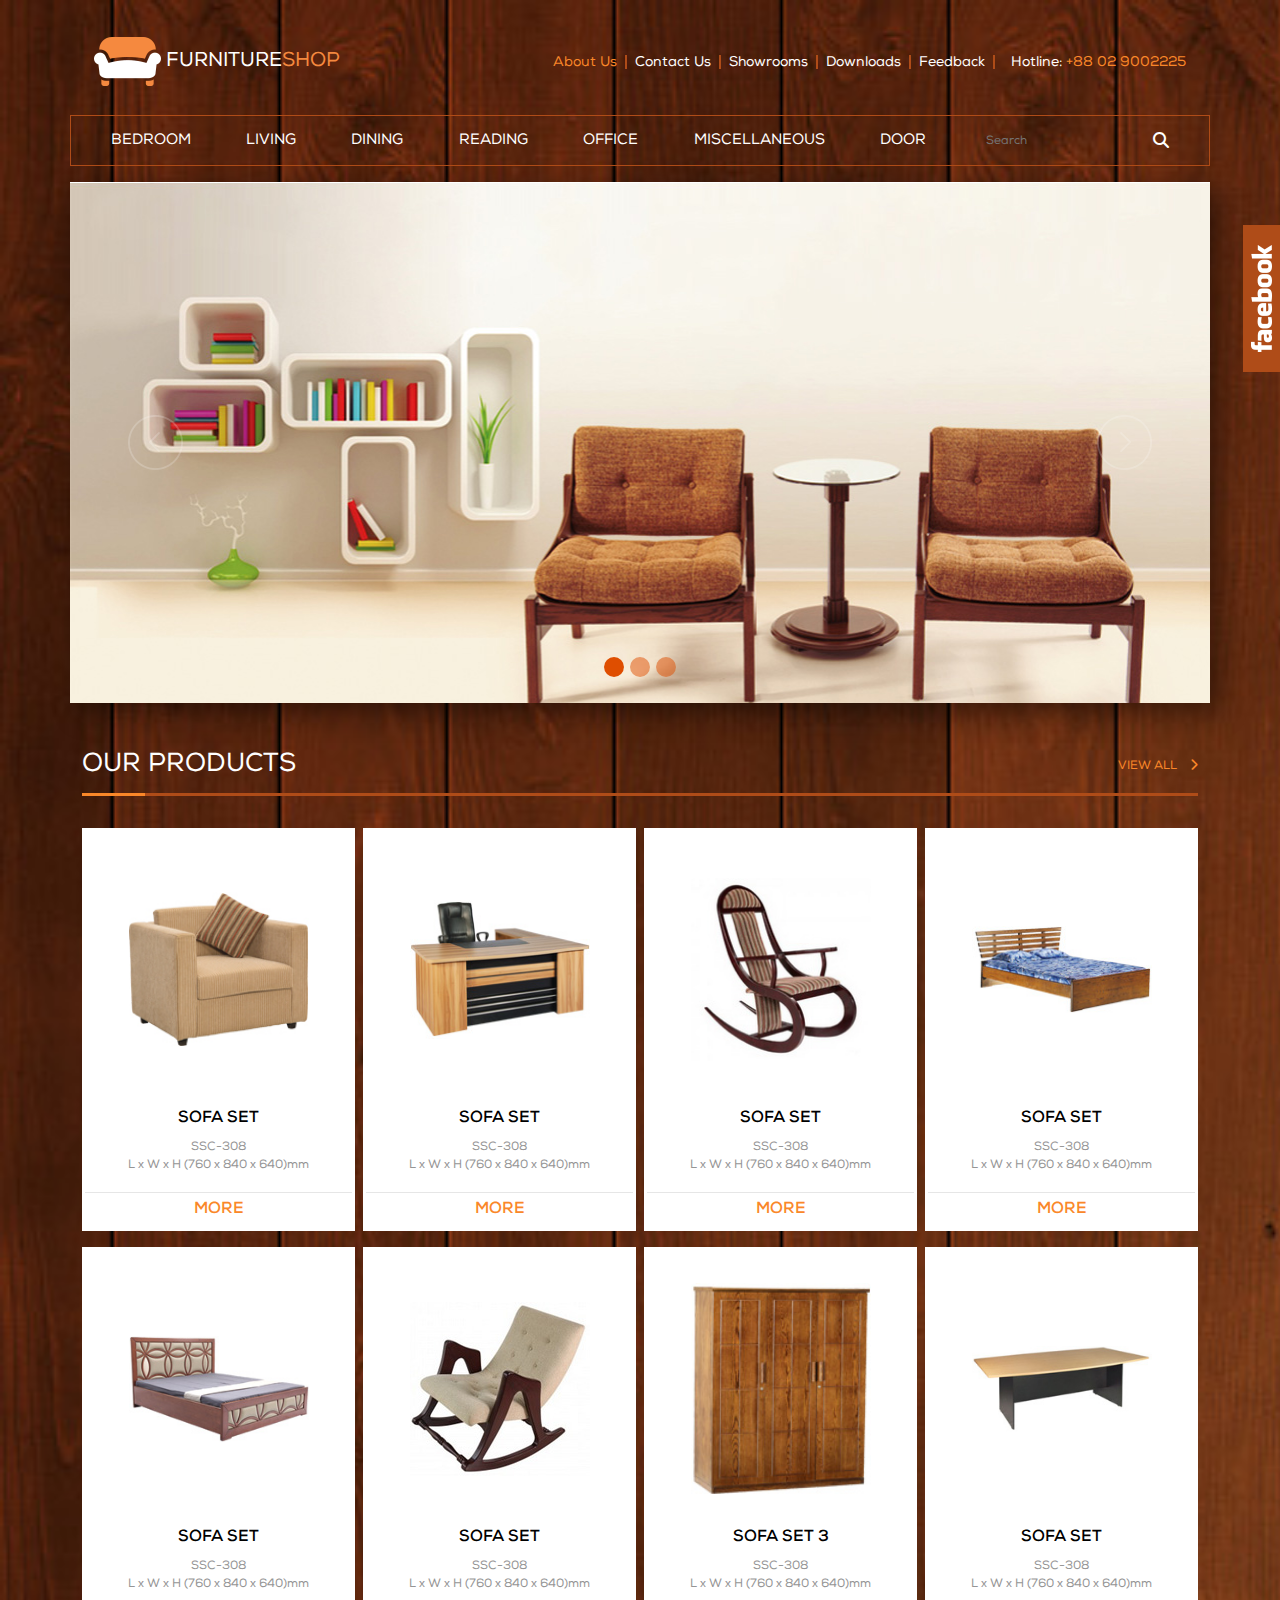
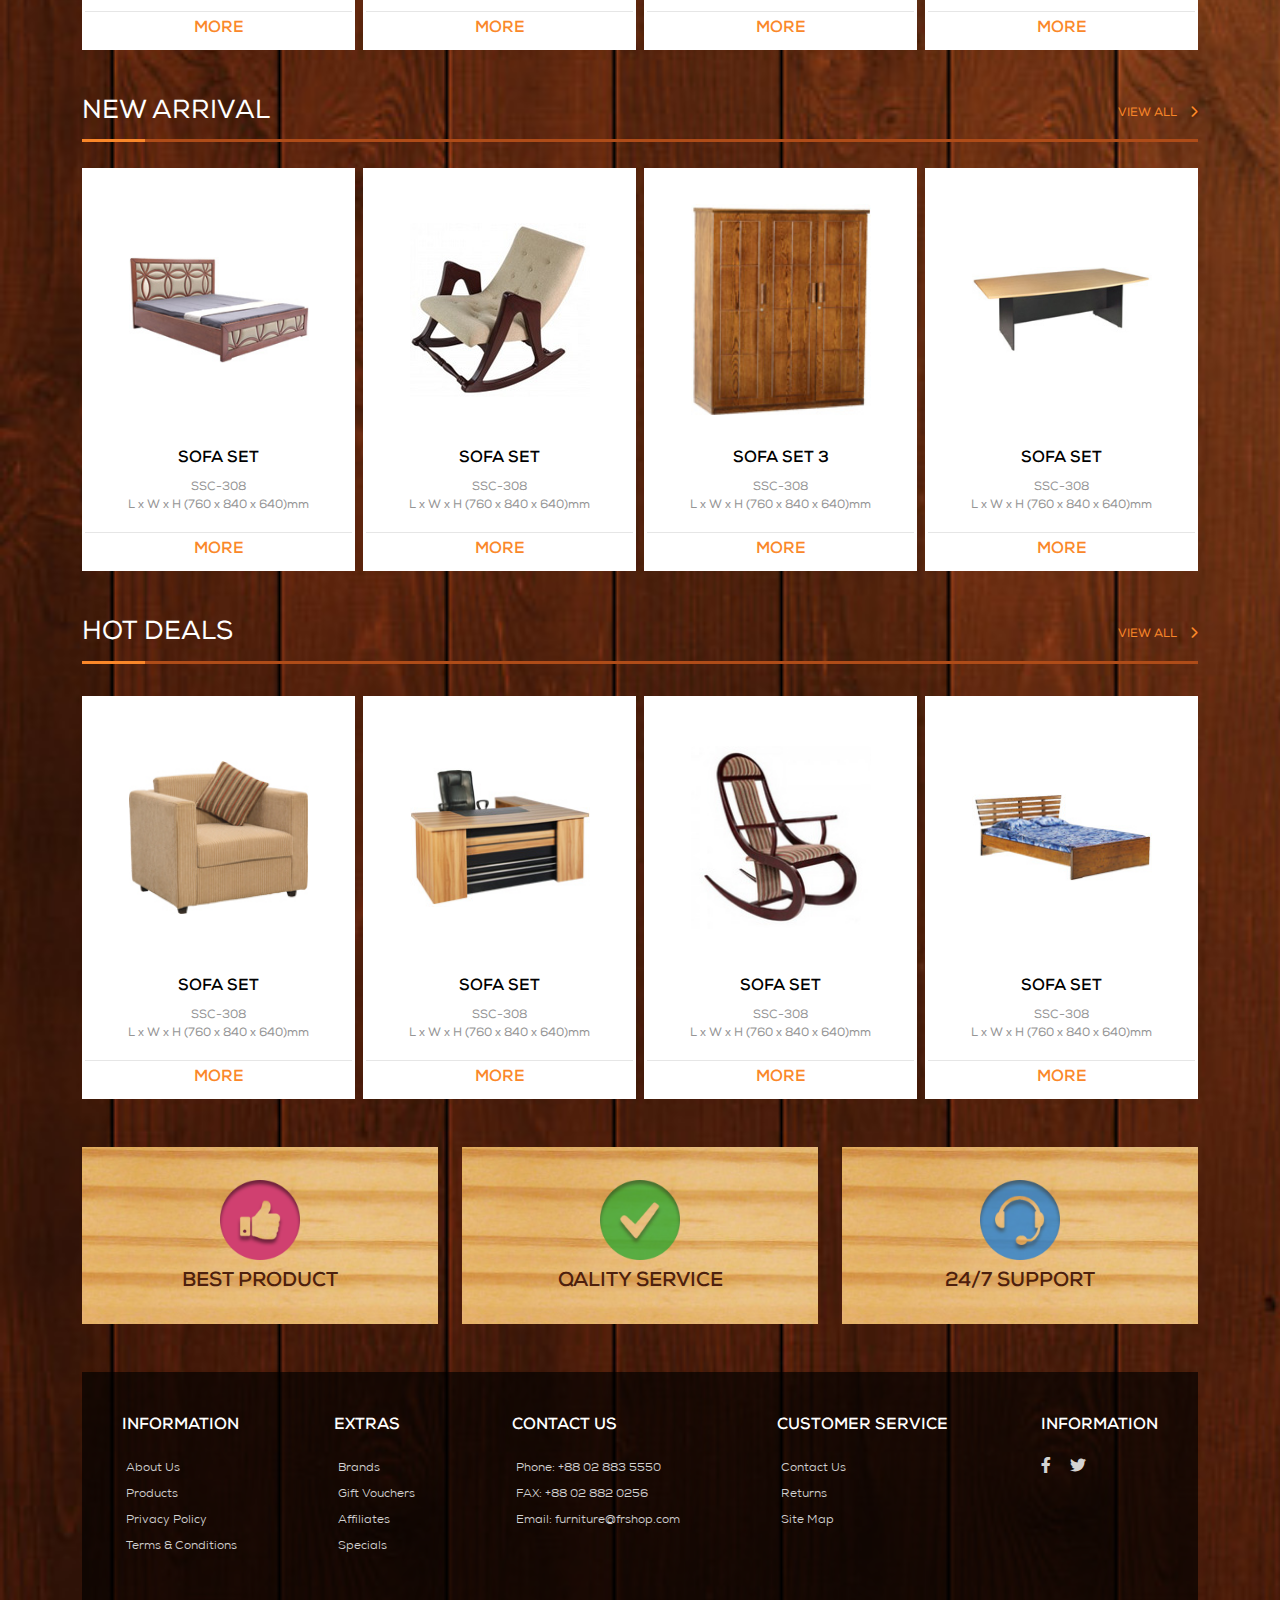
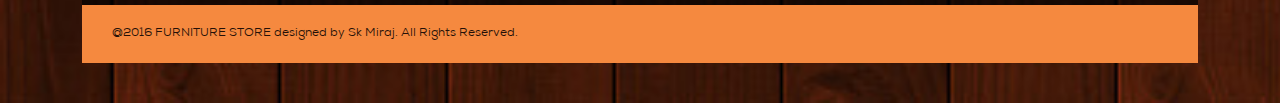
==== commit 7a4189df: "updated prject" ====
--- a/Project - 1 HTML CSS Bootstrap Website/index.html
+++ b/Project - 1 HTML CSS Bootstrap Website/index.html
@@ -454,11 +454,11 @@
             </div>
 
     </section>
-    <div class="container">
+    <section class="container footer-end">
         <footer>
             <address>@2016 FURNITURE STORE designed by Sk Miraj. All Rights Reserved.</address>
         </footer>
-    </div>
+    </section>
 
 
     <!-- Right side Facebook fixed start -->
--- a/Project - 1 HTML CSS Bootstrap Website/css/style.css
+++ b/Project - 1 HTML CSS Bootstrap Website/css/style.css
@@ -316,6 +316,10 @@
 /* Footer-top end */
 
 /* Footer start */
+.footer-end {
+    margin-bottom: 40px;
+}
+
 footer {
     background-color: #f5893f;
     padding: 20px 30px;
